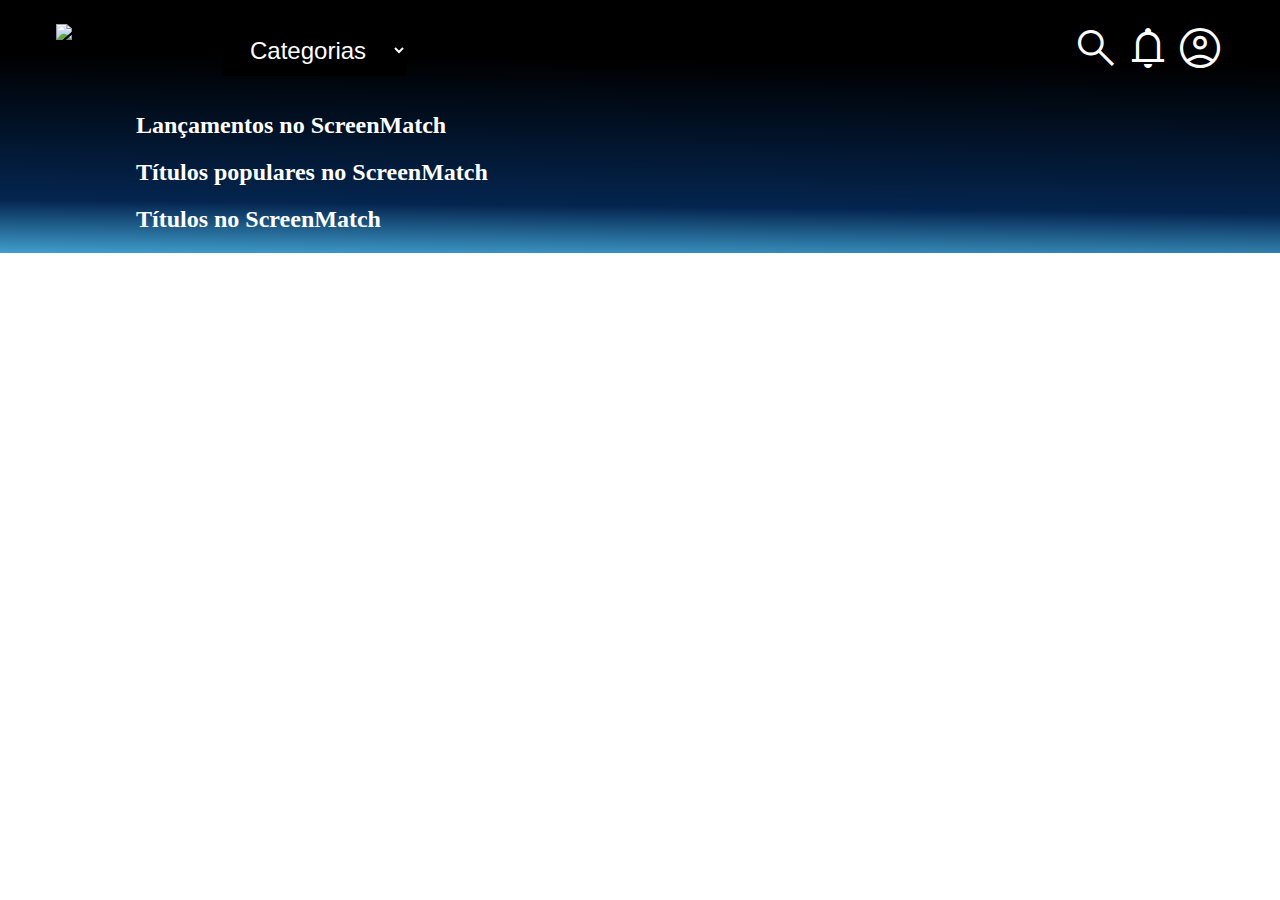
==== index.html @ 3a334145 "carrossel imagens" ====
<!DOCTYPE html>
<html lang="pt-br">

<head>
    <meta charset="UTF-8">
    <meta name="viewport" content="width=device-width, initial-scale=1.0">
    <link rel="stylesheet"
        href="https://fonts.googleapis.com/css2?family=Material+Symbols+Outlined:opsz,wght,FILL,GRAD@48,400,0,0" />
        <link href="https://fonts.googleapis.com/icon?family=Material+Icons" rel="stylesheet">
    <link rel="preconnect" href="https://fonts.googleapis.com">
    <link rel="preconnect" href="https://fonts.gstatic.com" crossorigin>
    <link href="https://fonts.googleapis.com/css2?family=Inter:wght@400;700&display=swap" rel="stylesheet">
    <link rel="stylesheet" href="styles.css">
    <link rel="stylesheet" href="css/home.css">
    <title>Screenmatch</title>
</head>

<body>
    <header class="cabecalho">
        <div class="cabecalho__logo">
            <img src="./img/logo.png" alt="Logo ScreenMatch">
            <h1>Screen match</h1>
            <select data-categorias>
                <option value="todos">Categorias</option>
                <option value="comédia">Comédia</option>
                <option value="ação">Ação</option>
                <option value="crime">Crime</option>
                <option value="drama">Drama</option>
                <option value="aventura">Aventura</option>
            </select>
        </div>

        <div class="cabecalho__opcoes">
            <span class="material-symbols-outlined">
                search
            </span>

            <span class="material-symbols-outlined">
                notifications
            </span>

            <span class="material-symbols-outlined">
                account_circle
            </span>
        </div>
    </header>

    <main>
        <section data-name="lancamentos" class="section">
            <h2>
                Lançamentos no ScreenMatch
            </h2>
        </section>

        <section data-name="top5" class="section">
            <h2>
                Títulos populares no ScreenMatch
            </h2>
        </section>

        <section data-name="series" class="section">
            <h2>Títulos no ScreenMatch</h2>
        </section>        

        <section data-name="categoria" class="hidden pesquisa">
            <h2>Títulos no ScreenMatch</h2>
        </section>
    </main>
    <script src="./scripts/index.js" type="module"></script>
</body>

</html>
---- css/home.css ----
body {
    background: linear-gradient(180.61deg,
            #000000 25.16%,
            #04254f 80%,
            #409ecd 100%);
    background-repeat: no-repeat;
    background-size: cover;
}

h1 {
    display: none;
}

.hidden {
    display: none;
}

select,
option {
    background-color: black;
    color: white;
    font-size: 24px;
    padding: 0 1em;
}

select {
    border: none;
    outline: none;
}

h2 {
    color: white;
}

main {
    padding: 0 8em;
}

.cabecalho {
    display: flex;
    justify-content: space-between;
    padding: 1em 3em;
}

.cabecalho__logo {
    display: flex;
    gap: 1em;
}

.cabecalho__logo img {
    width: 150px;
    height: 50px;
}

.material-symbols-outlined {
    color: white;
    font-size: 48px;
}

.carrossel {
    position: relative;
    overflow: hidden; /* Garante que as imagens que saem da tela não sejam visíveis */
}

.lista {
    list-style-type: none;
    display: flex;
    justify-content: center; /* Alinha as imagens à esquerda */
    margin: 0; /* Remove a margem */
    padding: 0; /* Remove o preenchimento */
    transition: transform 0.3s ease; /* Adiciona transição ao carrossel */
    gap: 35px;
}

.lista li {
    flex: 0 0 auto; /* Impede que a lista se expanda além do tamanho do conteúdo */
    margin-right: 3px; /* Ajuste o espaço entre as imagens */
}

.lista li:last-child {
    margin-right: 0; /* Remove a margem da última imagem */
}

.lista li img {
    width: 290px; /* Você pode ajustar a largura aqui */
    height: 400px;
    border-radius: 20px;
    transition: transform 0.3s ease, box-shadow 0.3s ease;
}

.lista li img:hover {
    transform: scale(1.05);
    box-shadow: 0 4px 8px rgba(0, 0, 0, 0.3);
}

button {
    background-color: transparent; /* Muda para fundo transparente */
    color: white;
    border: none;
    padding: 0; /* Remove o padding para o botão ficar do tamanho do ícone */
    cursor: pointer;
    position: absolute;
    top: 50%;
    transform: translateY(-50%);
    z-index: 10;
    border-radius: 5px;
    font-size: 24px; /* Ajusta o tamanho do ícone */
    width: 40px; /* Ajusta a largura do botão para ser menor */
    height: 40px; /* Ajusta a altura do botão para ser menor */
    opacity: 0; /* Inicia invisível */
    transition: opacity 0.3s ease; /* Transição suave para a opacidade */
}

#prev {
    left: 5px; /* Diminui a margem da seta à esquerda */
}

#next {
    right: 5px; /* Diminui a margem da seta à direita */
}

.carrossel:hover #prev,
.carrossel:hover #next {
    opacity: 1; /* Torna visíveis quando o mouse está sobre a carrossel */
}

button:hover {
    background-color: transparent; /* Remove qualquer fundo ao passar o mouse */
}

.pesquisa {
    min-height: 100vh;
}

@media screen and (max-width: 1600px) {
    .lista {
        overflow: hidden;
    }
}
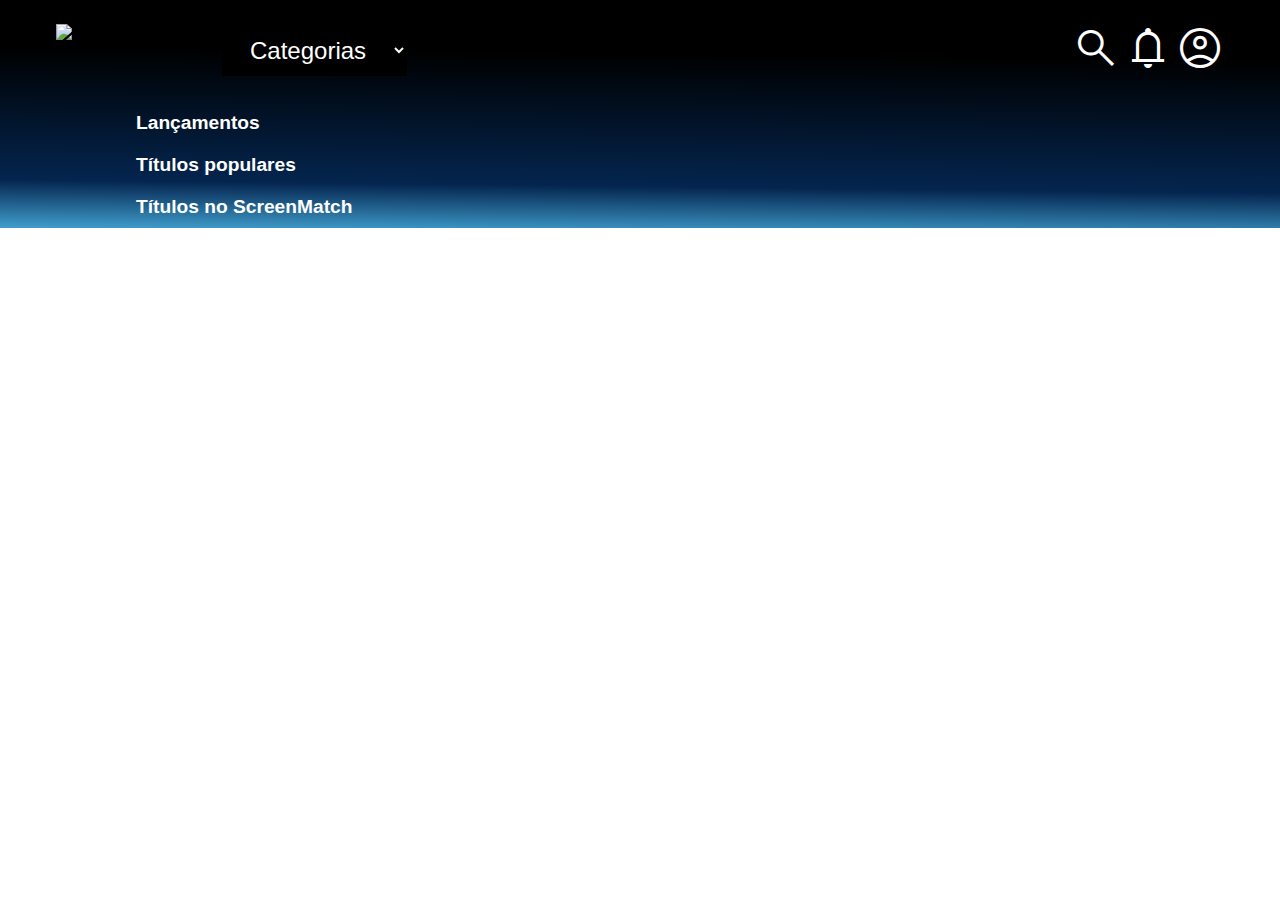
==== commit cf5e1e73: "info serie" ====
--- a/index.html
+++ b/index.html
@@ -48,13 +48,13 @@
     <main>
         <section data-name="lancamentos" class="section">
             <h2>
-                Lançamentos no ScreenMatch
+                Lançamentos
             </h2>
         </section>
 
         <section data-name="top5" class="section">
             <h2>
-                Títulos populares no ScreenMatch
+                Títulos populares
             </h2>
         </section>
 
--- a/css/home.css
+++ b/css/home.css
@@ -30,6 +30,10 @@
 
 h2 {
     color: white;
+    font-family: Verdana, Geneva, Tahoma, sans-serif;
+    font-size: 1.2em;
+    margin-bottom: 10px;
+    margin-top: 20px;
 }
 
 main {
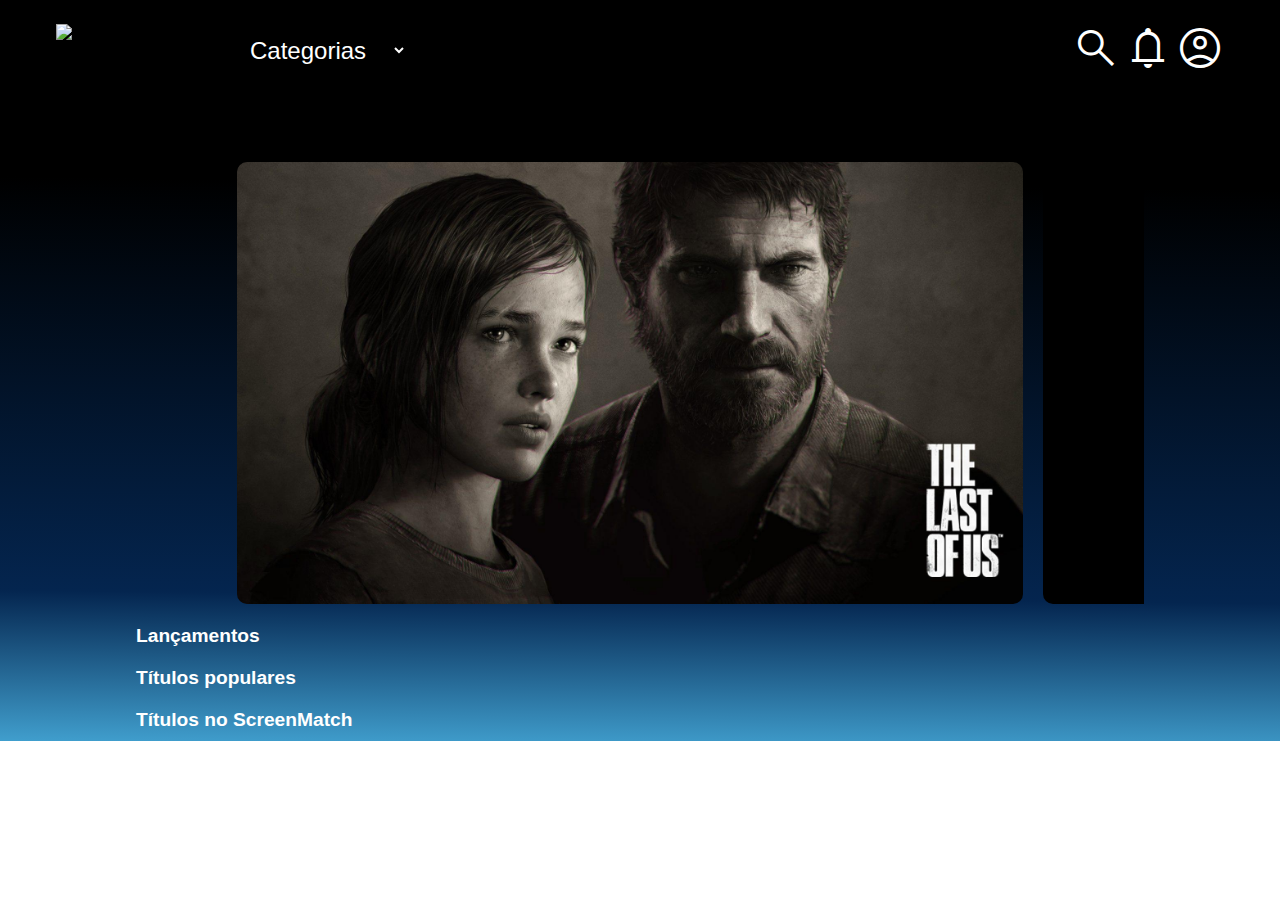
==== commit b8aa660d: "carrossel inicial" ====
--- a/index.html
+++ b/index.html
@@ -46,6 +46,20 @@
     </header>
 
     <main>
+        <section data-name="carrossel-inicial" class="section carrossel-inicial">
+            <div class="carrossel-inicial-container">
+                <button class="prev">❮</button>
+                <div class="carrossel-inicial-slides">
+                    <img src="./img/the-last-of-us.jpg" alt="the last of us">
+                    <img src="./img/house-of-the-dragon.jpg" alt="house of the dragon">
+                    <img src="./img/stranger-things.jpg" alt="stanger things">
+                    <img src="./img/euphoria.jpg" alt="euphoria">
+                </div>
+                <button class="next">❯</button>
+            </div>
+        </section>
+        
+
         <section data-name="lancamentos" class="section">
             <h2>
                 Lançamentos
--- a/css/home.css
+++ b/css/home.css
@@ -59,6 +59,86 @@
 .material-symbols-outlined {
     color: white;
     font-size: 48px;
+}
+
+.carrossel-inicial {
+    position: relative;
+    width: 100%;
+    overflow: hidden;
+    margin-bottom: 20px;
+}
+
+.carrossel-inicial-container {
+    position: relative;
+    display: flex;
+    align-items: center;
+    justify-content: center;
+    padding-top: 70px;
+}
+
+.carrossel-inicial-slides {
+    display: flex;
+    transition: transform 0.9s ease; /* Aumenta o tempo da transição para torná-la mais suave */
+    width: 80%;
+    gap: 20px; /* Adiciona espaço entre as imagens */
+    will-change: transform; /* Indica ao navegador que a transformação será animada */
+}
+
+.carrossel-inicial-slides img {
+    width: calc(100% - 20px);
+    height: 50%;
+    object-fit: cover;
+    border-radius: 10px;
+    transition: transform 0.6s ease, outline 0.6s ease;
+    outline: 2px solid transparent; /* Inicialmente invisível */
+    outline-offset: -2px; /* Ajusta o espaço da borda para não interferir na imagem */
+}
+
+.carrossel-inicial-slides img:hover {
+    transform: scale(1.1) translateY(-10px); /* Aumenta o zoom e move a imagem para cima */
+    outline: 2px solid white; /* Torna a borda visível ao passar o mouse */
+    margin: -20px;
+}
+
+.blur {
+    filter: blur(5px); /* Aplica um desfoque de 5px */
+    transition: filter 0.5s ease; /* Suaviza a transição do desfoque */
+}
+
+/* Estilos para os botões de navegação reutilizados */
+.carrossel-inicial-container button {
+    background-color: transparent;
+    color: white;
+    border: none;
+    padding: 0;
+    cursor: pointer;
+    position: absolute;
+    top: 50%;
+    transform: translateY(-50%);
+    z-index: 10;
+    border-radius: 5px;
+    font-size: 24px;
+    width: 40px;
+    height: 40px;
+    opacity: 0;
+    transition: opacity 0.3s ease;
+}
+
+.carrossel-inicial-container #prev {
+    left: 5px;
+}
+
+.carrossel-inicial-container #next {
+    right: 5px;
+}
+
+.carrossel-inicial-container:hover #prev,
+.carrossel-inicial-container:hover #next {
+    opacity: 1;
+}
+
+.carrossel-inicial-container button:hover {
+    background-color: transparent;
 }
 
 .carrossel {
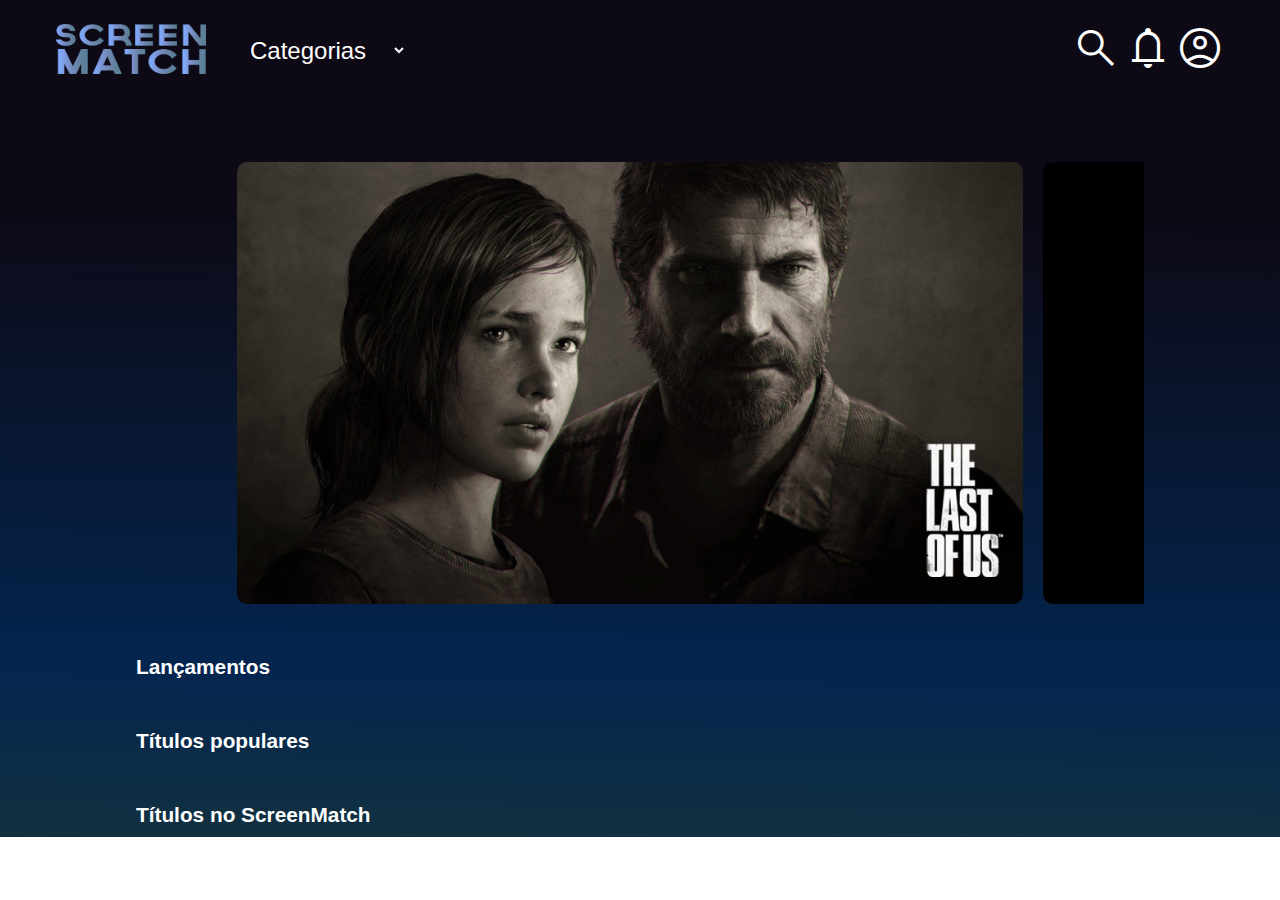
==== commit 2d9813a9: "atualizacoes tela inicial" ====
--- a/index.html
+++ b/index.html
@@ -18,8 +18,8 @@
 <body>
     <header class="cabecalho">
         <div class="cabecalho__logo">
-            <img src="./img/logo.png" alt="Logo ScreenMatch">
-            <h1>Screen match</h1>
+            <img src="./img/logo1.png" alt="Logo ScreenMatch">
+            <h1>ScreenMatch</h1>
             <select data-categorias>
                 <option value="todos">Categorias</option>
                 <option value="comédia">Comédia</option>
@@ -28,7 +28,8 @@
                 <option value="drama">Drama</option>
                 <option value="aventura">Aventura</option>
             </select>
-        </div>
+        </div> 
+
 
         <div class="cabecalho__opcoes">
             <span class="material-symbols-outlined">
--- a/css/home.css
+++ b/css/home.css
@@ -1,8 +1,8 @@
 body {
     background: linear-gradient(180.61deg,
-            #000000 25.16%,
+            #0d0915 25.16%,
             #04254f 80%,
-            #409ecd 100%);
+            #123140 100%);
     background-repeat: no-repeat;
     background-size: cover;
 }
@@ -17,7 +17,7 @@
 
 select,
 option {
-    background-color: black;
+    background-color:#0d0915;
     color: white;
     font-size: 24px;
     padding: 0 1em;
@@ -26,14 +26,15 @@
 select {
     border: none;
     outline: none;
+    font-family: 'Segoe UI', Tahoma, Geneva, Verdana, sans-serif;
 }
 
 h2 {
     color: white;
-    font-family: Verdana, Geneva, Tahoma, sans-serif;
-    font-size: 1.2em;
+    font-family: 'Trebuchet MS', 'Lucida Sans Unicode', 'Lucida Grande', 'Lucida Sans', Arial, sans-serif;
+    font-size: 1.3em;
     margin-bottom: 10px;
-    margin-top: 20px;
+    margin-top: 50px;
 }
 
 main {
@@ -170,6 +171,8 @@
     height: 400px;
     border-radius: 20px;
     transition: transform 0.3s ease, box-shadow 0.3s ease;
+    box-shadow: 0px 4px 8px rgba(0, 0, 0, 0.5); /* Adiciona uma sombra */
+    margin-bottom: 20px;
 }
 
 .lista li img:hover {
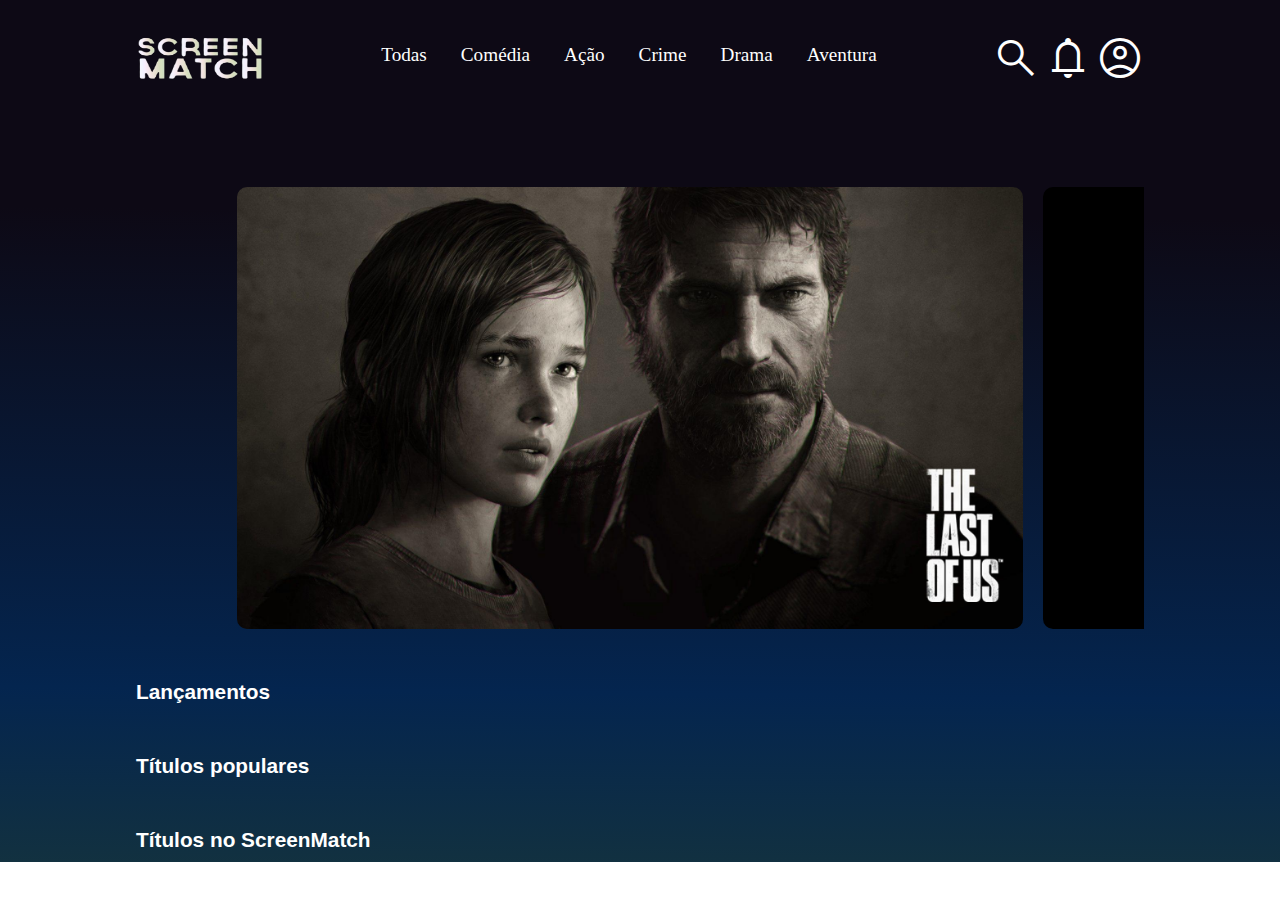
==== commit 472269b1: "pagina perfil" ====
--- a/index.html
+++ b/index.html
@@ -18,18 +18,17 @@
 <body>
     <header class="cabecalho">
         <div class="cabecalho__logo">
-            <img src="./img/logo1.png" alt="Logo ScreenMatch">
+            <img src="./img/logo2.png" alt="Logo ScreenMatch">
             <h1>ScreenMatch</h1>
-            <select data-categorias>
-                <option value="todos">Categorias</option>
-                <option value="comédia">Comédia</option>
-                <option value="ação">Ação</option>
-                <option value="crime">Crime</option>
-                <option value="drama">Drama</option>
-                <option value="aventura">Aventura</option>
-            </select>
-        </div> 
-
+        </div>
+        <nav class="cabecalho__nav">
+            <a href="#" data-categoria="todos">Todas</a>
+            <a href="#" data-categoria="comédia">Comédia</a>
+            <a href="#" data-categoria="ação">Ação</a>
+            <a href="#" data-categoria="crime">Crime</a>
+            <a href="#" data-categoria="drama">Drama</a>
+            <a href="#" data-categoria="aventura">Aventura</a>
+        </nav>
 
         <div class="cabecalho__opcoes">
             <span class="material-symbols-outlined">
--- a/css/home.css
+++ b/css/home.css
@@ -41,25 +41,59 @@
     padding: 0 8em;
 }
 
+/* Estilização para o menu de navegação */
+.cabecalho__nav {
+    margin-top: 20px; /* Ajuste o valor conforme necessário */
+    text-align: center; /* Centraliza os links dentro do nav */
+    padding-bottom: 3.5%;
+}
+
+.cabecalho__nav a {
+    color: white; /* Define a cor dos links como branca */
+    text-decoration: none; /* Remove o sublinhado dos links */
+    margin: 0 15px; /* Espaçamento horizontal entre os links */
+    position: relative; /* Necessário para posicionar a linha embaixo */
+    font-size: 1.2em; /* Ajuste o tamanho da fonte conforme necessário */
+}
+
+.cabecalho__nav a::after {
+    content: ''; /* Adiciona um conteúdo vazio para o pseudo-elemento */
+    display: block; /* Faz o pseudo-elemento se comportar como um bloco */
+    height: 2px; /* Espessura da linha */
+    background-color: white; /* Cor da linha */
+    position: absolute; /* Posiciona a linha de forma absoluta */
+    left: 0; /* Alinha a linha à esquerda do link */
+    bottom: -5px; /* Espaço entre o link e a linha */
+    width: 0; /* Inicialmente a linha não é visível */
+    transition: width 0.3s ease; /* Suaviza a transição da largura da linha */
+}
+
+.cabecalho__nav a:hover::after {
+    width: 100%; /* Expande a linha para a largura total do link ao passar o mouse */
+}
+
+
 .cabecalho {
     display: flex;
     justify-content: space-between;
-    padding: 1em 3em;
+    padding: 1em 8em;
 }
 
 .cabecalho__logo {
     display: flex;
     gap: 1em;
+    margin-top: 10px;
 }
 
 .cabecalho__logo img {
-    width: 150px;
+    width: 130px;
     height: 50px;
 }
 
 .material-symbols-outlined {
     color: white;
     font-size: 48px;
+    margin-top: 10px;
 }
 
 .carrossel-inicial {
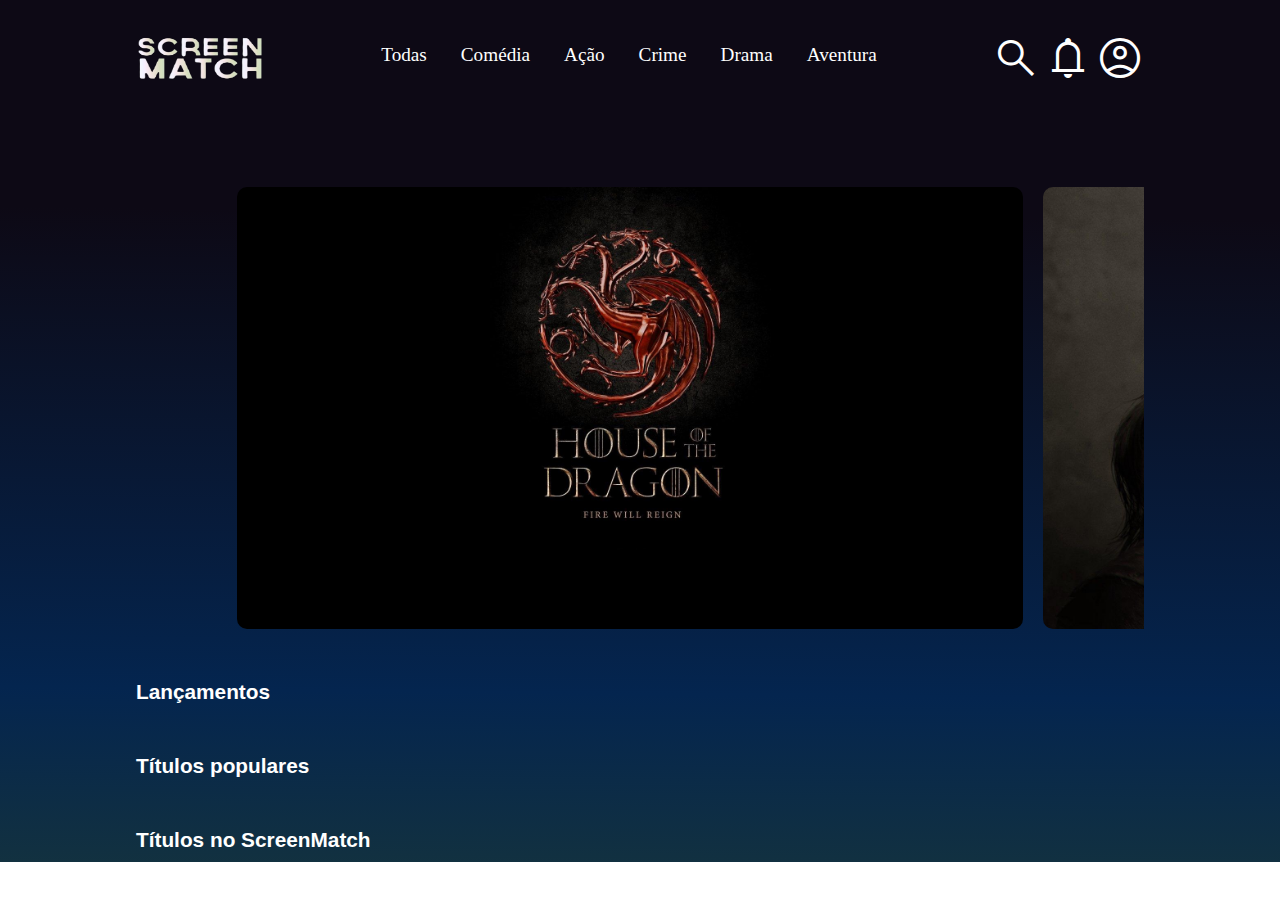
==== commit 295191a6: "tela login" ====
--- a/index.html
+++ b/index.html
@@ -50,8 +50,8 @@
             <div class="carrossel-inicial-container">
                 <button class="prev">❮</button>
                 <div class="carrossel-inicial-slides">
+                    <img src="./img/house-of-the-dragon.jpg" alt="house of the dragon">
                     <img src="./img/the-last-of-us.jpg" alt="the last of us">
-                    <img src="./img/house-of-the-dragon.jpg" alt="house of the dragon">
                     <img src="./img/stranger-things.jpg" alt="stanger things">
                     <img src="./img/euphoria.jpg" alt="euphoria">
                 </div>
